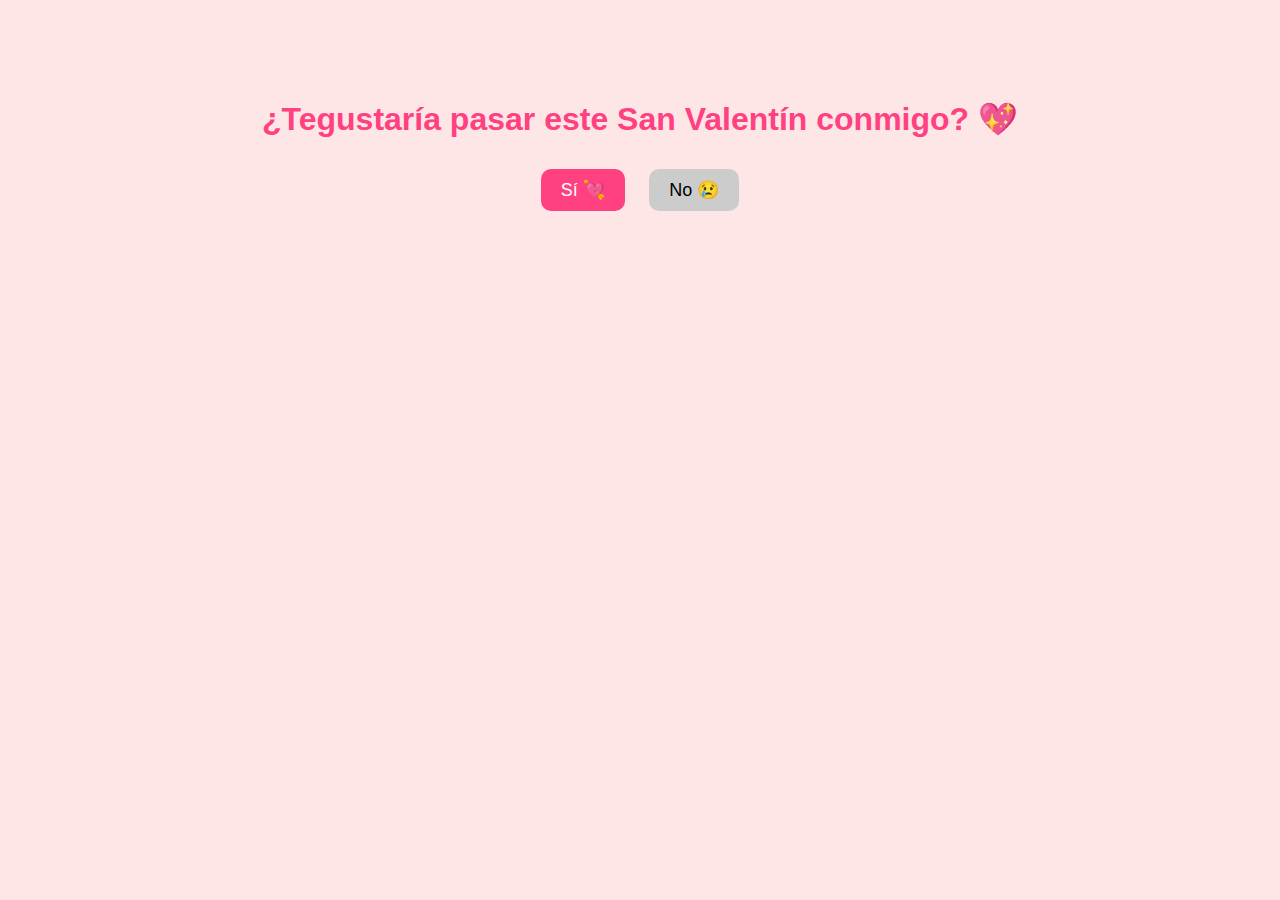
==== index.html @ 52846b65 "Add files via upload" ====
<!DOCTYPE html>
<html lang="es">
<head>
    <meta charset="UTF-8">
    <meta name="viewport" content="width=device-width, initial-scale=1.0">
    <title>¿Quieres ser mi San Valentín?</title>
    <link rel="stylesheet" href="styles.css">
</head>
<body>
    <div class="container">
        <h1>¿Tegustaría pasar este San Valentín conmigo? 💖</h1>
        <div class="buttons">
            <button id="yesButton">Sí 💘</button>
            <button id="noButton">No 😢</button>
        </div>
    </div>

    <div id="modal" class="modal">
        <div class="modal-content">
            <span class="close">&times;</span>
            <h2>¡Gracias por este honor! ❤️</h2>
            <p>Siempre serás parte de mi historia, y eso es algo que nunca cambiará!!!</p>
            <p>"Aunque el tiempo haya pasado, 
               y las palabras se hayan quedado calladas, 
               quiero que sepas, sin que nada lo altere,
               que este cariño en mi alma persiste y no muere." 
               #notenemosmasfotos</p>
            <div class="images" id="imageContainer">
                <img src="imagenes/Holi.jpg" alt="Salidita" class="fade-in resized-image">                
            </div>
        </div>
    </div>

    <script>
        const noButton = document.getElementById("noButton");
        const yesButton = document.getElementById("yesButton");
        const modal = document.getElementById("modal");
        const closeModal = document.querySelector(".close");
        const images = document.querySelectorAll(".fade-in");
        
        noButton.addEventListener("mouseover", () => {
            const x = Math.random() * (window.innerWidth - noButton.clientWidth);
            const y = Math.random() * (window.innerHeight - noButton.clientHeight);
            noButton.style.position = "absolute";
            noButton.style.left = `${x}px`;
            noButton.style.top = `${y}px`;
        });
        
        yesButton.addEventListener("click", () => {
            modal.style.display = "block";
            setTimeout(() => {
                images.forEach(img => img.style.opacity = "1");
            }, 500);
        });
        
        closeModal.addEventListener("click", () => {
            modal.style.display = "none";
            images.forEach(img => img.style.opacity = "0");
        });
    </script>
</body>
</html>
---- styles.css ----
body {
    font-family: Arial, sans-serif;
    text-align: center;
    background-color: #ffe6e6;
    margin: 0;
    padding: 0;
}

.container {
    margin-top: 100px;
}

h1 {
    color: #ff4081;
}

.buttons {
    margin-top: 20px;
}

button {
    font-size: 18px;
    padding: 10px 20px;
    border: none;
    border-radius: 10px;
    cursor: pointer;
    margin: 10px;
}

#yesButton {
    background-color: #ff4081;
    color: white;
}

#noButton {
    background-color: #ccc;
    color: black;
    position: relative;
}

.modal {
    display: none;
    position: fixed;
    z-index: 1000;
    left: 0;
    top: 0;
    width: 100%;
    height: 100%;
    background-color: rgba(0, 0, 0, 0.5);
}

.modal-content {
    background-color: white;
    padding: 20px;
    border-radius: 10px;
    width: 60%;
    margin: 15% auto;
    text-align: center;
    position: absolute;
    top: 15%; 
    left: 50%;
    transform: translate(-50%, -50%);
}

.close {
    position: absolute;
    top: 10px;
    right: 20px;
    font-size: 25px;
    cursor: pointer;
}

.images img {
    width: 150px;
    height: auto;
    margin: 10px;
    border-radius: 10px;
}

.fade-in {
    opacity: 0;
    transition: opacity 2s ease-in-out;
}

.resized-image {
    max-width: 80%;
    height: auto;
    border-radius: 10px;
}
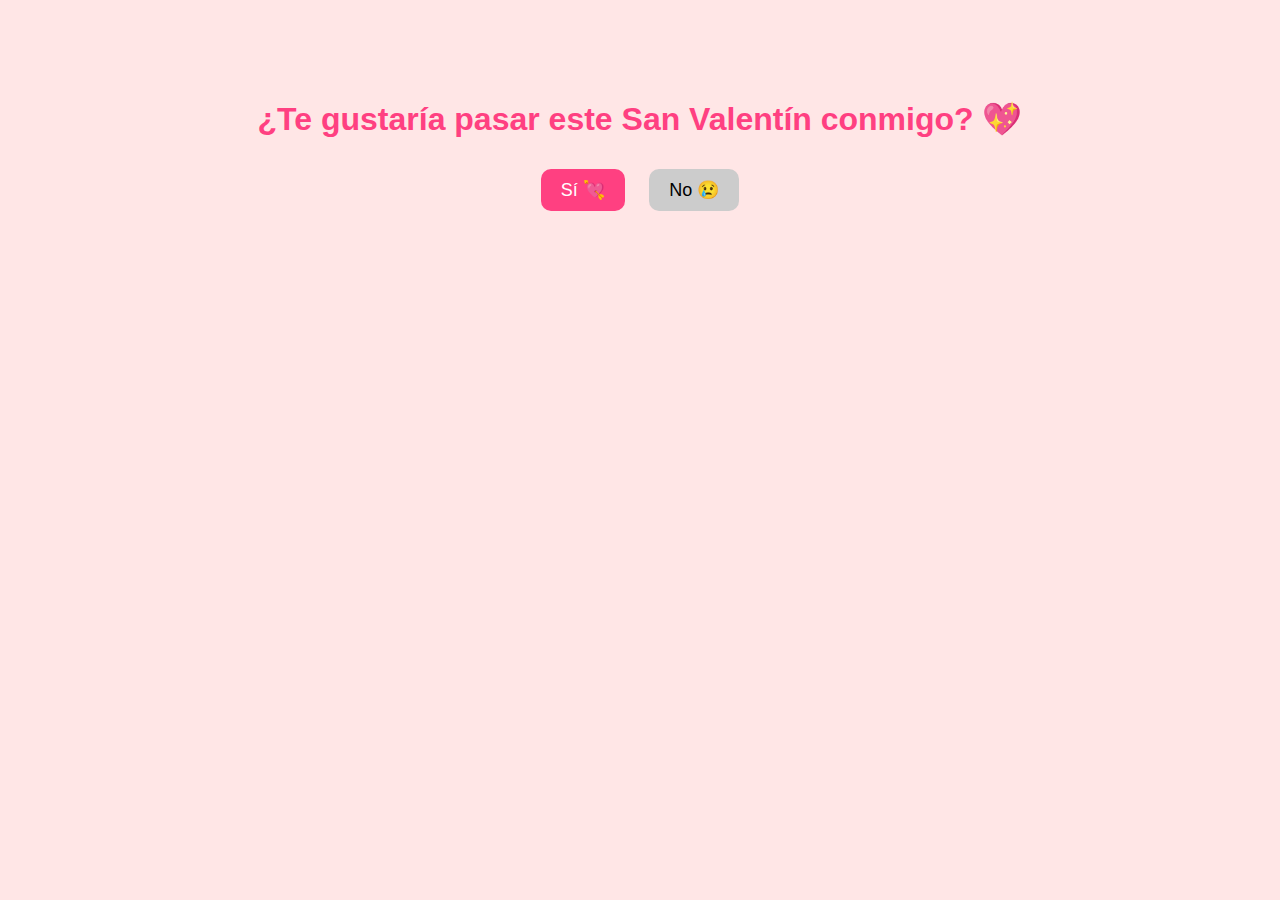
==== commit 28dd7722: "Update index.html" ====
--- a/index.html
+++ b/index.html
@@ -8,7 +8,7 @@
 </head>
 <body>
     <div class="container">
-        <h1>¿Tegustaría pasar este San Valentín conmigo? 💖</h1>
+        <h1>¿Te gustaría pasar este San Valentín conmigo? 💖</h1>
         <div class="buttons">
             <button id="yesButton">Sí 💘</button>
             <button id="noButton">No 😢</button>
--- a/styles.css
+++ b/styles.css
@@ -56,8 +56,11 @@
     width: 60%;
     margin: 15% auto;
     text-align: center;
-    position: absolute;
-    top: 15%; 
+    position: fixed;
+    max-width: 90%; 
+    max-height: 80vh;
+    overflow-y: auto;
+    top: 50%; 
     left: 50%;
     transform: translate(-50%, -50%);
 }
@@ -88,9 +91,16 @@
     border-radius: 10px;
 }
 
+@media screen and (max-width: 600px) {
+    .modal-content {
+        width: 90%;
+        padding: 15px;
+        max-height: 85vh;
+    }
+}
+
+<meta name="robots" content="noimageindex">
 
 
 
 
-
-
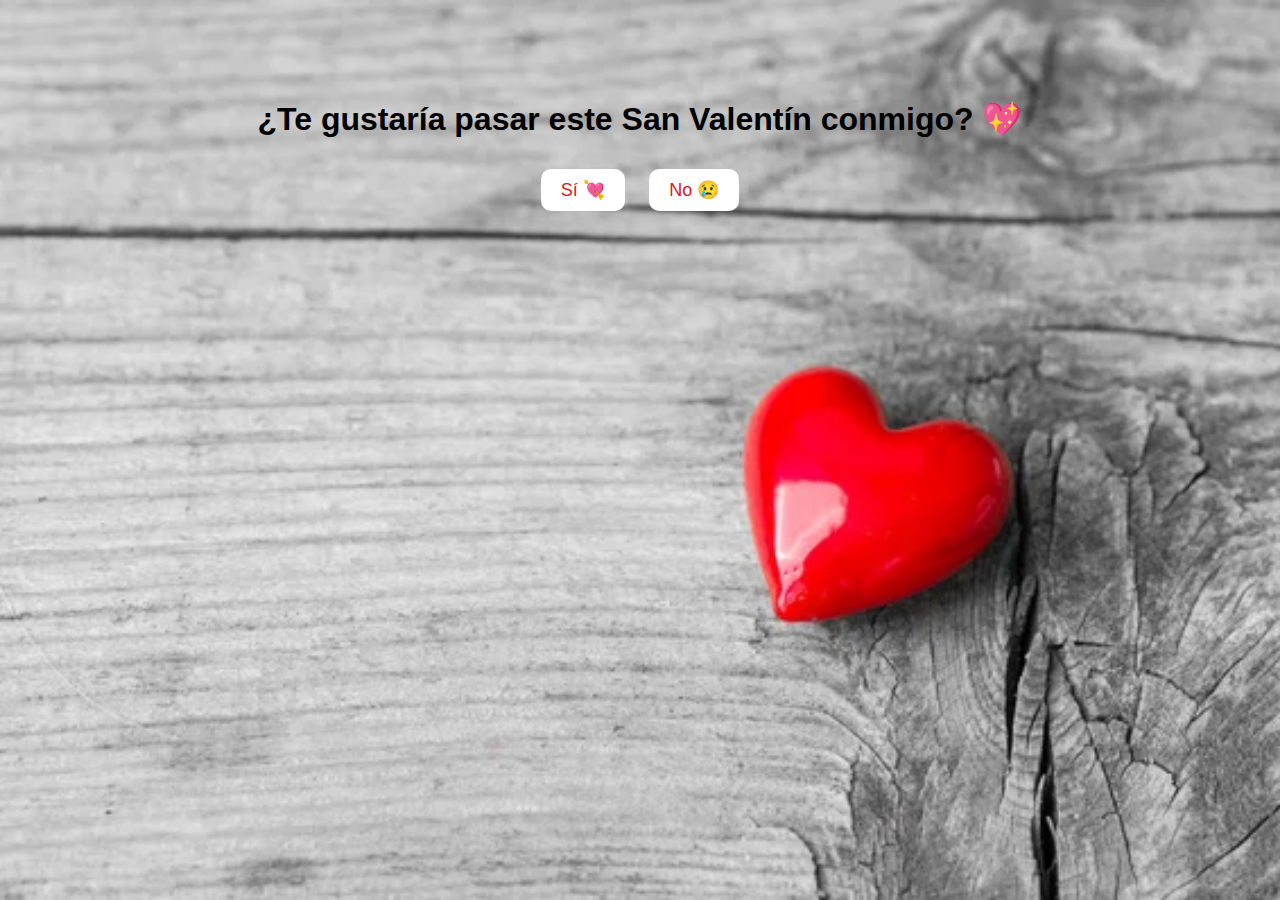
==== commit 9bd8ba18: "Update index.html" ====
--- a/index.html
+++ b/index.html
@@ -18,7 +18,7 @@
     <div id="modal" class="modal">
         <div class="modal-content">
             <span class="close">&times;</span>
-            <h2>¡Gracias por este honor! ❤️</h2>
+            <h2>¡Me alegra que hayas aceptado! ❤️</h2>
             <p>Siempre serás parte de mi historia, y eso es algo que nunca cambiará!!!</p>
             <p>"Aunque el tiempo haya pasado, 
                y las palabras se hayan quedado calladas, 
--- a/styles.css
+++ b/styles.css
@@ -1,9 +1,14 @@
 body {
     font-family: Arial, sans-serif;
     text-align: center;
-    background-color: #ffe6e6;
+    background-color: #e7819c;
     margin: 0;
     padding: 0;
+
+    background-image: url("imagenes/fondo.jpg");
+    background-size: cover;
+    background-position: center;
+    background-attachment: fixed;
 }
 
 .container {
@@ -11,7 +16,7 @@
 }
 
 h1 {
-    color: #ff4081;
+    color: #000;
 }
 
 .buttons {
@@ -28,13 +33,13 @@
 }
 
 #yesButton {
-    background-color: #ff4081;
-    color: white;
+    background-color: #ffffff;
+    color: #d62020;
 }
 
 #noButton {
-    background-color: #ccc;
-    color: black;
+    background-color: #ffffff;
+    color: #d62020;
     position: relative;
 }
 
@@ -50,7 +55,7 @@
 }
 
 .modal-content {
-    background-color: white;
+    background-color: #f7c1cc;
     padding: 20px;
     border-radius: 10px;
     width: 60%;
@@ -82,7 +87,7 @@
 
 .fade-in {
     opacity: 0;
-    transition: opacity 2s ease-in-out;
+    transition: opacity 1s ease-in-out;
 }
 
 .resized-image {
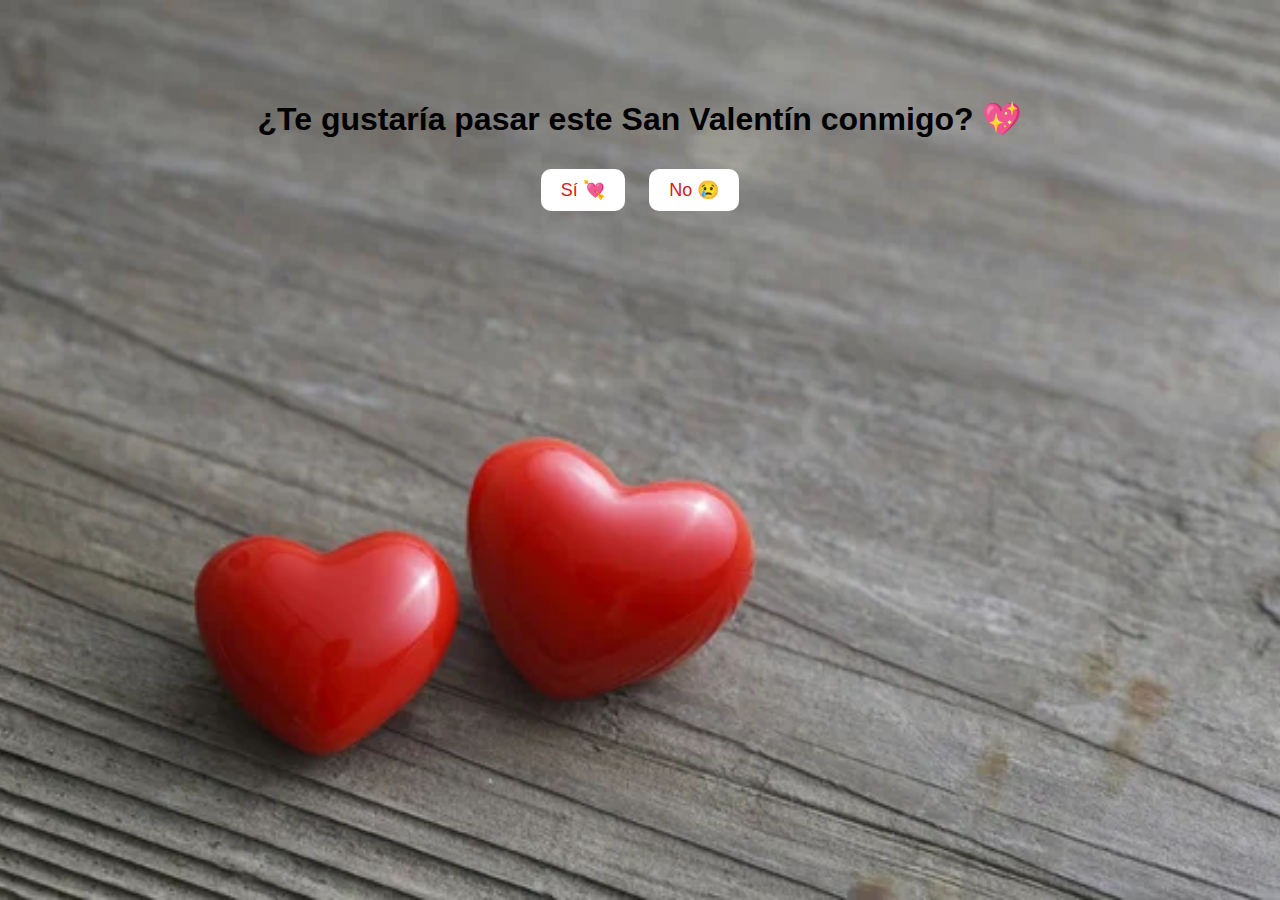
==== commit 17c2d8c4: "Update index.html" ====
--- a/index.html
+++ b/index.html
@@ -5,6 +5,8 @@
     <meta name="viewport" content="width=device-width, initial-scale=1.0">
     <title>¿Quieres ser mi San Valentín?</title>
     <link rel="stylesheet" href="styles.css">
+    <link href="https://fonts.googleapis.com/css2?family=Great+Vibes&display=swap" rel="stylesheet">
+    <link href="https://fonts.googleapis.com/css2?family=Playfair+Display:ital@1&display=swap" rel="stylesheet">
 </head>
 <body>
     <div class="container">
--- a/styles.css
+++ b/styles.css
@@ -5,7 +5,7 @@
     margin: 0;
     padding: 0;
 
-    background-image: url("imagenes/fondo.jpg");
+    background-image: url("imagenes/fondo2.jpg");
     background-size: cover;
     background-position: center;
     background-attachment: fixed;
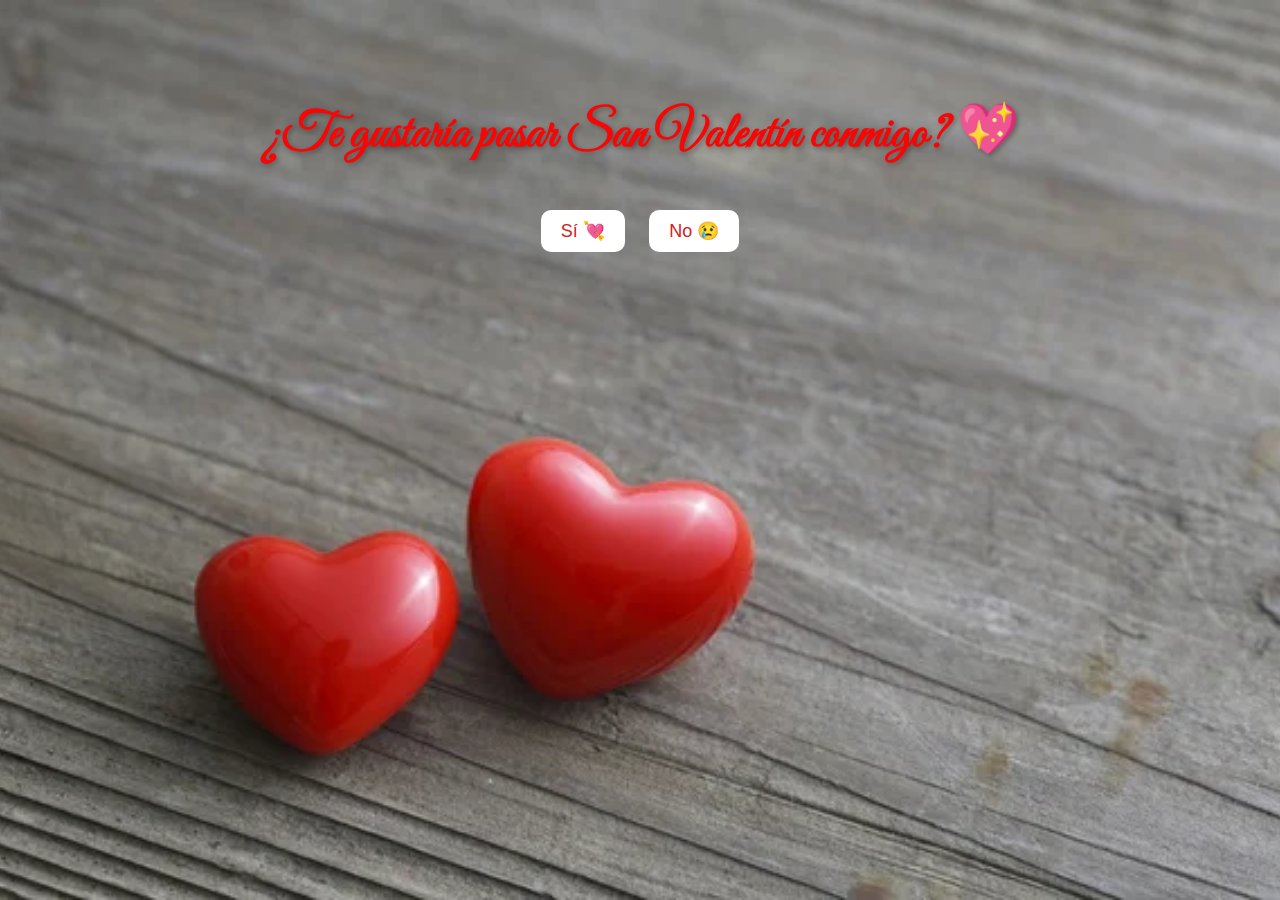
==== commit 33012b48: "Update index.html" ====
--- a/index.html
+++ b/index.html
@@ -3,14 +3,14 @@
 <head>
     <meta charset="UTF-8">
     <meta name="viewport" content="width=device-width, initial-scale=1.0">
-    <title>¿Quieres ser mi San Valentín?</title>
+    <title>Me preguntaba si...</title>
     <link rel="stylesheet" href="styles.css">
     <link href="https://fonts.googleapis.com/css2?family=Great+Vibes&display=swap" rel="stylesheet">
     <link href="https://fonts.googleapis.com/css2?family=Playfair+Display:ital@1&display=swap" rel="stylesheet">
 </head>
 <body>
     <div class="container">
-        <h1>¿Te gustaría pasar este San Valentín conmigo? 💖</h1>
+        <h1>¿Te gustaría pasar San Valentín conmigo? 💖</h1>
         <div class="buttons">
             <button id="yesButton">Sí 💘</button>
             <button id="noButton">No 😢</button>
--- a/styles.css
+++ b/styles.css
@@ -16,7 +16,10 @@
 }
 
 h1 {
-    color: #000;
+    font-family: 'Great Vibes', cursive;
+    font-size: 50px; 
+    color: #f80505; 
+    text-shadow: 2px 2px 5px rgba(0, 0, 0, 0.3); 
 }
 
 .buttons {
@@ -52,6 +55,13 @@
     width: 100%;
     height: 100%;
     background-color: rgba(0, 0, 0, 0.5);
+
+    font-family: 'Playfair Display', serif;
+    font-style: italic; 
+    font-size: 18px;
+    color: #333;
+    text-align: center;
+    line-height: 1.5;
 }
 
 .modal-content {
